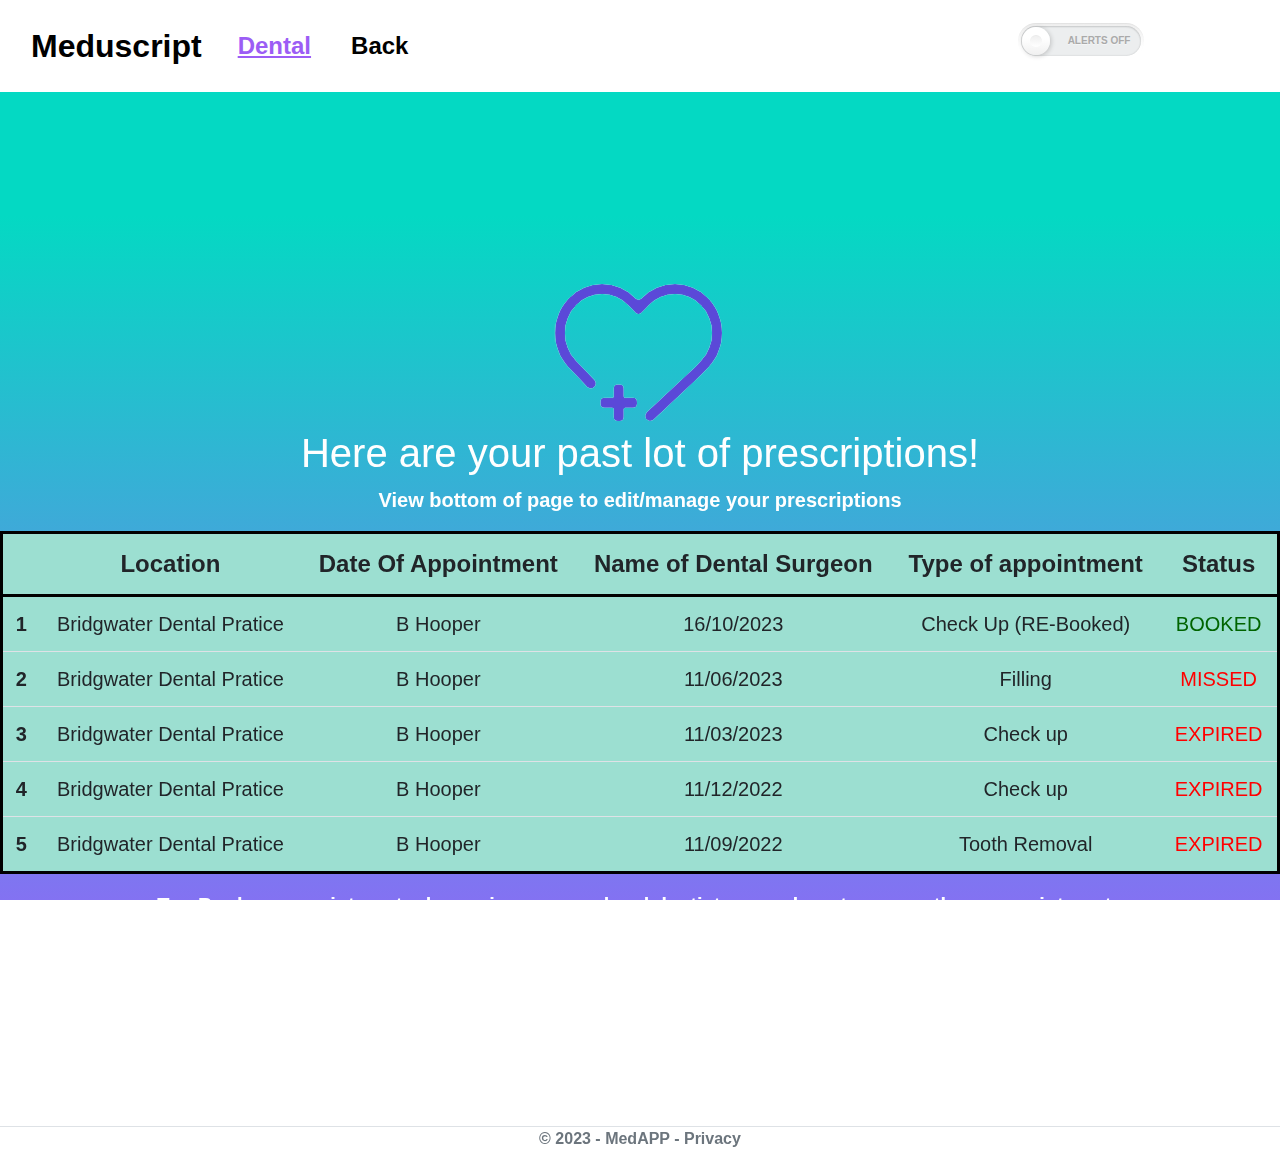
==== Perscriptiopn App/Dental.html @ eb31a35c "created dental pages and done the contents" ====
<!doctype html>
<html lang="en">
  <head>
    <title>Meduscript</title>
    <!-- Required meta tags -->
    <meta charset="utf-8">
    <meta name="viewport" content="width=device-width, initial-scale=1, shrink-to-fit=no">

    <!-- Bootstrap CSS -->
    <link rel="stylesheet" href="https://cdn.jsdelivr.net/npm/bootstrap@4.3.1/dist/css/bootstrap.min.css" integrity="sha384-ggOyR0iXCbMQv3Xipma34MD+dH/1fQ784/j6cY/iJTQUOhcWr7x9JvoRxT2MZw1T" crossorigin="anonymous">
    <link rel="stylesheet" href="style.css">
</head>
<nav class="navbar navbar-expand-lg bg-body-tertiary" style="background-color: white;">
    <div class="container-fluid">
      <a class="navbar-brand" href="#" style="color: black; font-size: xx-large;;">Meduscript</a>
      <button class="navbar-toggler" type="button" data-bs-toggle="collapse" data-bs-target="#navbarNav" aria-controls="navbarNav" aria-expanded="false" aria-label="Toggle navigation">
        <span class="navbar-toggler-icon"></span>
      </button>
      <div class="collapse navbar-collapse" id="navbarNav" style="color: black; font-size: large;">
        <ul class="navbar-nav">
          <li class="nav-item">
            <a class="nav-link" aria-current="page"   style="color: #9c5df5; font-size: x-large; padding: 20px; font-weight: bold; text-decoration-line: underline;">Dental</a>
          </li>
          <li class="nav-item">
            <a class="nav-link" href="Home.html" style="color: black; font-size: x-large; padding: 20px;">Back</a>
          </li>
        </ul>
        <label class="switch">
            <input class="switch-input" type="checkbox" />
            <span class="switch-label" data-on="A;erts On" data-off="Alerts Off"></span> 
            <span class="switch-handle"></span> 
          </label>
      </div>
    </div>
  </nav>
<body>
  <div class="text-center" style="font-size: 20px; padding: 190px 0;">
    <!--Main conetent -->
    <img src="images/image-removebg-preview (1).png">
        <h1>Here are your past lot of prescriptions!</h1>
        <p>View bottom of page to edit/manage your prescriptions</p>
        <table class="table">
  <thead>
    <!--Table for prescription data-->
    <tr style="font-size: larger; font-weight: bolder; border-bottom: solid; border-color: black;">
      <th scope="col"></th>
      <th  scope="col">Location</th>
      <th scope="col">Date Of Appointment </th>
      <th scope="col">Name of Dental Surgeon</th>
      <th scope="col">Type of appointment</th>
      <th scope="col">Status</th>
    </tr>
  </thead>
  <tbody style="font-weight: 100; ">
      <th scope="row">1</th>
      <td>Bridgwater Dental Pratice</td>
      <td>B Hooper </td>
      <td>16/10/2023</td>
      <td >Check Up (RE-Booked)</td>
      <td style="color: darkgreen;"> BOOKED</td>
    </tr>
    <tr>
      <th scope="row">2</th>
      <td>Bridgwater Dental Pratice</td>
      <td>B Hooper</td>
      <td>11/06/2023</td>
      <td>Filling</td>
      <td style="color: red;">MISSED</td>
    </tr>
    <tr>
        <th scope="row">3</th>
        <td>Bridgwater Dental Pratice</td>
        <td>B Hooper</td>
        <td>11/03/2023</td>
        <td>Check up</td>
        <td style="color: red;">EXPIRED</td>
    </tr>
    <tr>
        <th scope="row">4</th>
        <td>Bridgwater Dental Pratice</td>
        <td>B Hooper</td>
        <td>11/12/2022</td>
        <td>Check up</td>
        <td style="color: red;">EXPIRED</td>
    </tr>
    <tr>
        <th scope="row">5</th>
        <td>Bridgwater Dental Pratice</td>
        <td>B Hooper</td>
        <td>11/09/2022</td>
        <td> Tooth Removal</td>
        <td style="color: red;">EXPIRED</td>
    </tr>
 </table>
 <p>Too Book an appointment, please ring up your local dentist as we do not manage these appointments</p>

    </div>

    <footer class="border-top footer text-muted">
        <div class="container">
            &copy; 2023 - MedAPP - <a asp-area="" asp-controller="Home" asp-action="Privacy">Privacy</a>
        </div>
    </footer>
   
 
      
    <!-- Optional JavaScript -->
    <!-- jQuery first, then Popper.js, then Bootstrap JS -->
    <script src="https://code.jquery.com/jquery-3.3.1.slim.min.js" integrity="sha384-q8i/X+965DzO0rT7abK41JStQIAqVgRVzpbzo5smXKp4YfRvH+8abtTE1Pi6jizo" crossorigin="anonymous"></script>
    <script src="https://cdnjs.cloudflare.com/ajax/libs/popper.js/1.14.7/umd/popper.min.js" integrity="sha384-UO2eT0CpHqdSJQ6hJty5KVphtPhzWj9WO1clHTMGa3JDZwrnQq4sF86dIHNDz0W1" crossorigin="anonymous"></script>
    <script src="https://stackpath.bootstrapcdn.com/bootstrap/4.3.1/js/bootstrap.min.js" integrity="sha384-JjSmVgyd0p3pXB1rRibZUAYoIIy6OrQ6VrjIEaFf/nJGzIxFDsf4x0xIM+B07jRM" crossorigin="anonymous"></script>
  </body>
</html>
---- Perscriptiopn App/style.css ----
body:before {
	content:"";
	position:fixed;
	left:0;
	top:0;
	right:0;
	bottom:0;
	z-index:-1; 
	background:#D8D8D8;
    background: linear-gradient(to bottom, #04d9c3 24%, #8372f2 100%);

}

body{
    color: white;
    font-weight: bolder;
    text-align: center;
    position: center;
    margin-bottom: 60px;
    margin: auto;
    overflow-x: hidden; /* Hide horizontal scrollbar */


}


ul {
    color: black;
}
.switch {
	position: relative;
	display: block;
	vertical-align: top;
	width: 120px;
	height: 30px;
	padding: 3px;
    left: 590px;
	margin: 0 10px 10px 0;
	background: linear-gradient(to bottom, #eeeeee, #FFFFFF 25px);
	background-image: -webkit-linear-gradient(top, #eeeeee, #FFFFFF 25px);
	border-radius: 18px;
	box-shadow: inset 0 -1px white, inset 0 1px 1px rgba(0, 0, 0, 0.05);
	cursor: pointer;
	box-sizing:content-box;
}
.switch-input {
	position: absolute;
	top: 0;
	left: 0;
	opacity: 0;
	box-sizing:content-box;
}
.switch-label {
	position: relative;
	display: block;
	height: inherit;
	font-size: 10px;
	text-transform: uppercase;
	background: #eceeef;
	border-radius: inherit;
	box-shadow: inset 0 1px 2px rgba(0, 0, 0, 0.12), inset 0 0 2px rgba(0, 0, 0, 0.15);
	box-sizing:content-box;
}
.switch-label:before, .switch-label:after {
	position: absolute;
	top: 50%;
	margin-top: -.5em;
	line-height: 1;
	-webkit-transition: inherit;
	-moz-transition: inherit;
	-o-transition: inherit;
	transition: inherit;
	box-sizing:content-box;
}
.switch-label:before {
	content: attr(data-off);
	right: 11px;
	color: #aaaaaa;
	text-shadow: 0 1px rgba(255, 255, 255, 0.5);
}
.switch-label:after {
	content: attr(data-on);
	left: 11px;
	color: #FFFFFF;
	text-shadow: 0 1px rgba(0, 0, 0, 0.2);
	opacity: 0;
}
.switch-input:checked ~ .switch-label {
	background: #E1B42B;
	box-shadow: inset 0 1px 2px rgba(0, 0, 0, 0.15), inset 0 0 3px rgba(0, 0, 0, 0.2);
}
.switch-input:checked ~ .switch-label:before {
	opacity: 0;
}
.switch-input:checked ~ .switch-label:after {
	opacity: 1;
}
.switch-handle {
	position: absolute;
	top: 4px;
	left: 4px;
	width: 28px;
	height: 28px;
	background: linear-gradient(to bottom, #FFFFFF 40%, #f0f0f0);
	background-image: -webkit-linear-gradient(top, #FFFFFF 40%, #f0f0f0);
	border-radius: 100%;
	box-shadow: 1px 1px 5px rgba(0, 0, 0, 0.2);
}
.switch-handle:before {
	content: "";
	position: absolute;
	top: 50%;
	left: 50%;
	margin: -6px 0 0 -6px;
	width: 12px;
	height: 12px;
	background: linear-gradient(to bottom, #eeeeee, #FFFFFF);
	background-image: -webkit-linear-gradient(top, #eeeeee, #FFFFFF);
	border-radius: 6px;
	box-shadow: inset 0 1px rgba(0, 0, 0, 0.02);
}
.switch-input:checked ~ .switch-handle {
	left: 74px;
	box-shadow: -1px 1px 5px rgba(0, 0, 0, 0.2);
}
 
/* Transition
========================== */
.switch-label, .switch-handle {
	transition: All 0.3s ease;
	-webkit-transition: All 0.3s ease;
	-moz-transition: All 0.3s ease;
	-o-transition: All 0.3s ease;
}
/* Float four columns side by side */
.column {
    float: left;
    width: 25%;
    padding: 0 15px;
    
}
  
  /* Remove extra left and right margins, due to padding in columns */
  .row {
	margin: 10px -5px;
	position: relative;
	display: flex;
}

  
  /* Clear floats after the columns */
  .row:after {
    content: "";
    display: table;
    clear: both;
}
  
  /* Style the counter cards */
  .card {
    box-shadow: 0 4px 10px 0 rgba(5, 234, 150, 0.933); /* this adds the "card" effect */
    padding: 2px;
    text-align: center;
    background-color: #9cdfd1;
	height: auto;

}
  
  /* Responsive columns - one column layout (vertical) on small screens */
  @media screen and (max-width: 600px) {
    .column {
      width: 100%;
      display: block;
      margin-bottom: 20px;

    }
}

.p{
   font-family:'Lucida Sans', 'Lucida Sans Regular', 'Lucida Grande', 'Lucida Sans Unicode', Geneva, Verdana, sans-serif;
   font-size: medium;
}
/*CSS for table */
table {
	border-collapse: collapse;
	border: solid;
	border-color: black;
	background-color: #9cdfd1;
	color: white;
	
}
tr:hover {background-color: #ce97f7;}
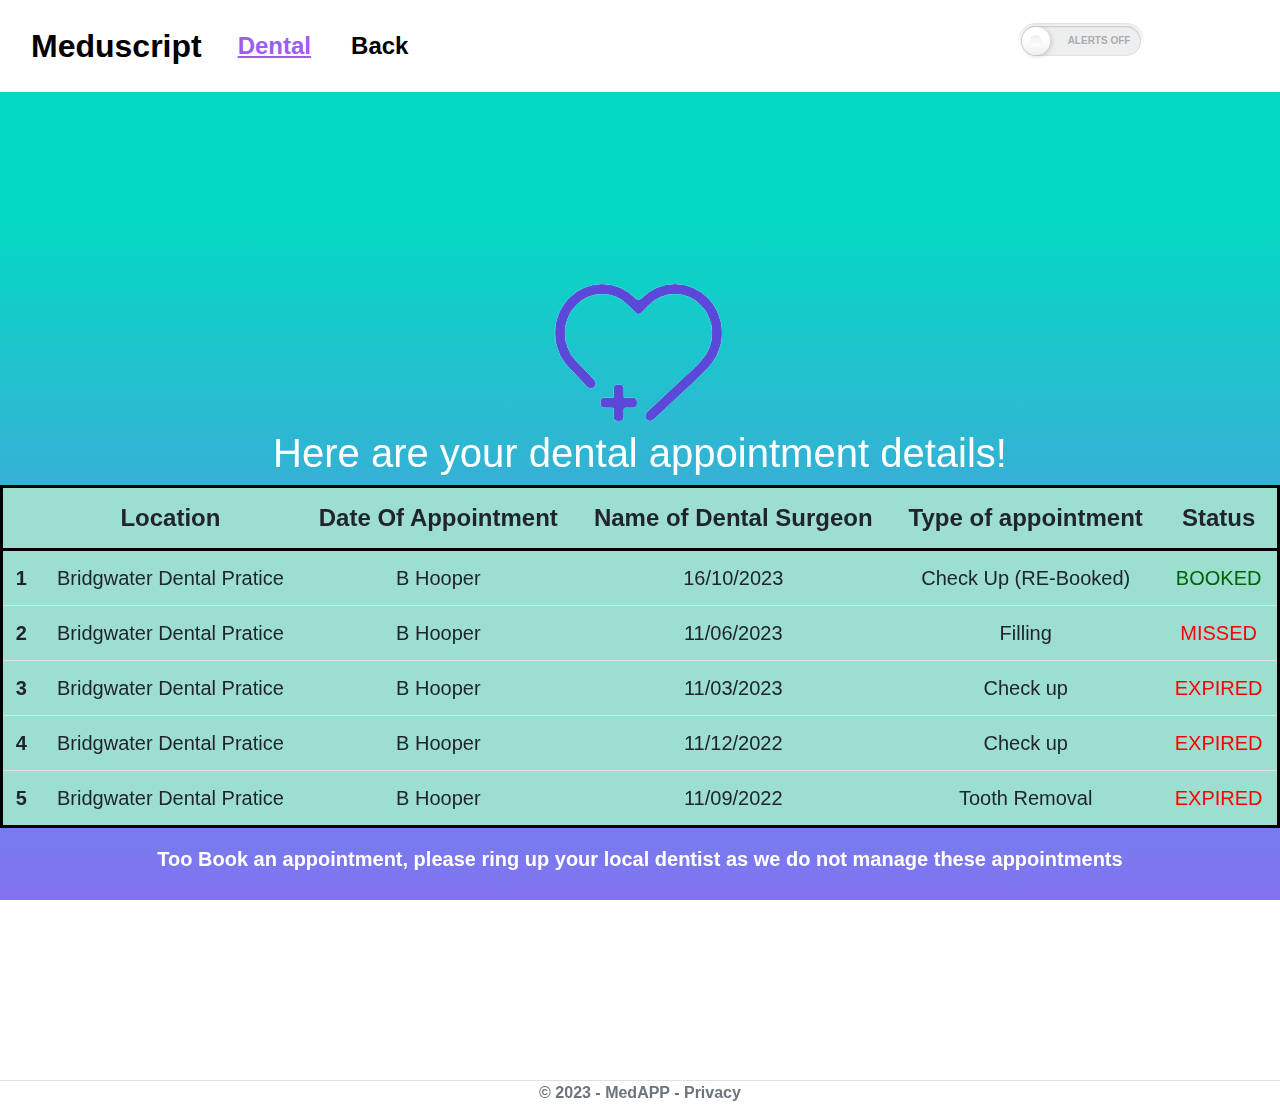
==== commit f756405d: "settings page has been comepleted" ====
--- a/Perscriptiopn App/Dental.html
+++ b/Perscriptiopn App/Dental.html
@@ -37,8 +37,7 @@
   <div class="text-center" style="font-size: 20px; padding: 190px 0;">
     <!--Main conetent -->
     <img src="images/image-removebg-preview (1).png">
-        <h1>Here are your past lot of prescriptions!</h1>
-        <p>View bottom of page to edit/manage your prescriptions</p>
+        <h1>Here are your dental appointment details!</h1>
         <table class="table">
   <thead>
     <!--Table for prescription data-->
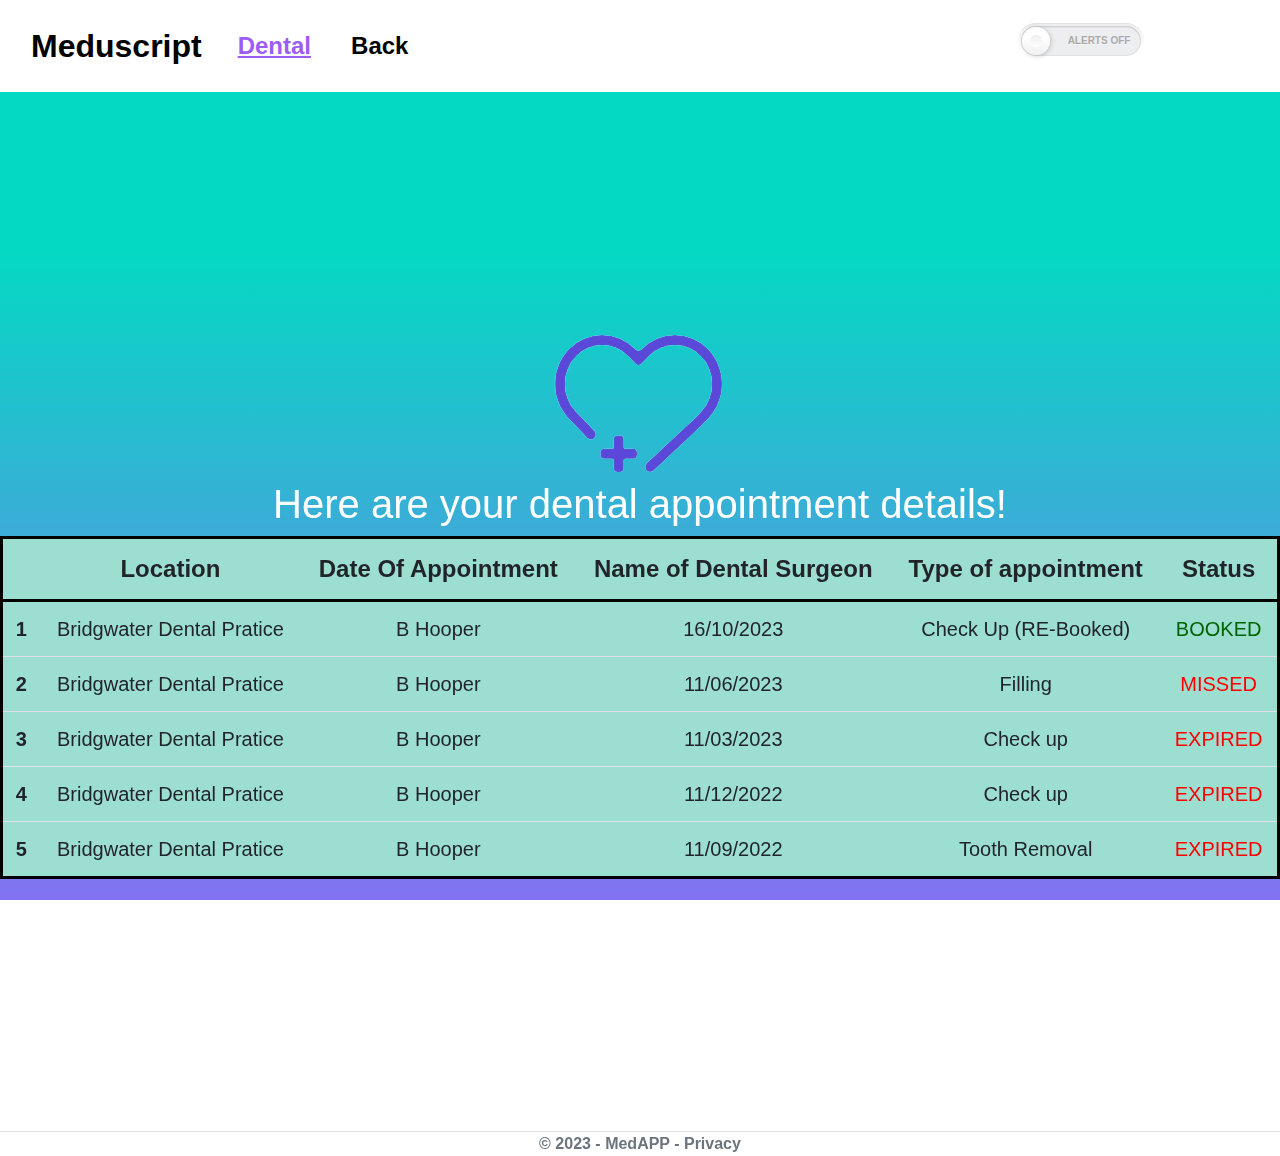
==== commit b3a51547: "Added padding to image" ====
--- a/Perscriptiopn App/Dental.html
+++ b/Perscriptiopn App/Dental.html
@@ -36,7 +36,7 @@
 <body>
   <div class="text-center" style="font-size: 20px; padding: 190px 0;">
     <!--Main conetent -->
-    <img src="images/image-removebg-preview (1).png">
+    <img src="images/image-removebg-preview (1).png" style="padding-top: 4%;">
         <h1>Here are your dental appointment details!</h1>
         <table class="table">
   <thead>
--- a/Perscriptiopn App/style.css
+++ b/Perscriptiopn App/style.css
@@ -2,7 +2,7 @@
 	content:"";
 	position:fixed;
 	left:0;
-	top:0;
+	top:5%;
 	right:0;
 	bottom:0;
 	z-index:-1; 
@@ -17,8 +17,10 @@
     text-align: center;
     position: center;
     margin-bottom: 60px;
+	margin-top: 60%;
     margin: auto;
     overflow-x: hidden; /* Hide horizontal scrollbar */
+	border-radius: 25%;
 
 
 }
@@ -136,13 +138,13 @@
 .column {
     float: left;
     width: 25%;
-    padding: 0 15px;
+    padding: 0 5px;
     
 }
   
   /* Remove extra left and right margins, due to padding in columns */
   .row {
-	margin: 10px -5px;
+	margin: 5px -5px;
 	position: relative;
 	display: flex;
 }
@@ -190,3 +192,5 @@
 }
 tr:hover {background-color: #ce97f7;}
 
+
+
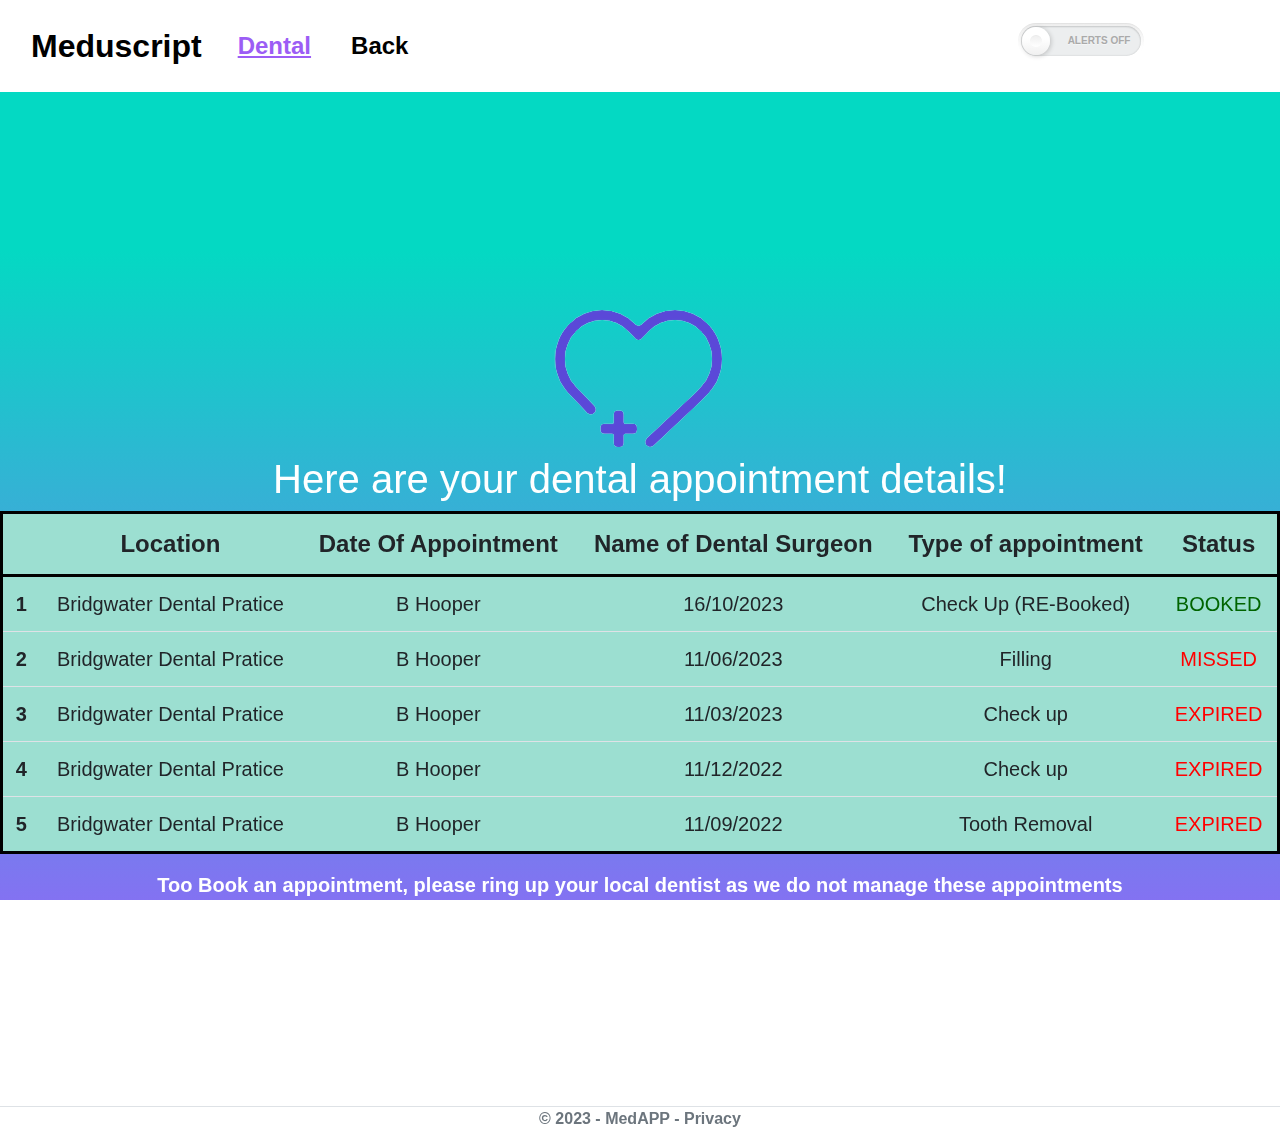
==== commit c3c2b730: "Java has been added to the login page alongside css" ====
--- a/Perscriptiopn App/Dental.html
+++ b/Perscriptiopn App/Dental.html
@@ -36,7 +36,7 @@
 <body>
   <div class="text-center" style="font-size: 20px; padding: 190px 0;">
     <!--Main conetent -->
-    <img src="images/image-removebg-preview (1).png" style="padding-top: 4%;">
+    <img src="images/image-removebg-preview (1).png" style="padding-top: 2%;">
         <h1>Here are your dental appointment details!</h1>
         <table class="table">
   <thead>
--- a/Perscriptiopn App/style.css
+++ b/Perscriptiopn App/style.css
@@ -194,3 +194,27 @@
 
 
 
+/*form*/
+input[type=text], select {
+	width: 50%;
+	padding: 12px 20px;
+	margin: 8px 0;
+	display: inline-block;
+	border: 1px solid #cccccc;
+	background: white;
+	border-radius: 4px;
+	box-sizing: border-box;
+}
+  
+  input[type=submit] {
+	width: 60%;
+	background-color: lightseagreen;
+	color: white;
+	padding: 14px 20px;
+	margin: 8px 0;
+	border: none;
+	border-radius: 4px;
+	cursor: pointer;
+}
+
+  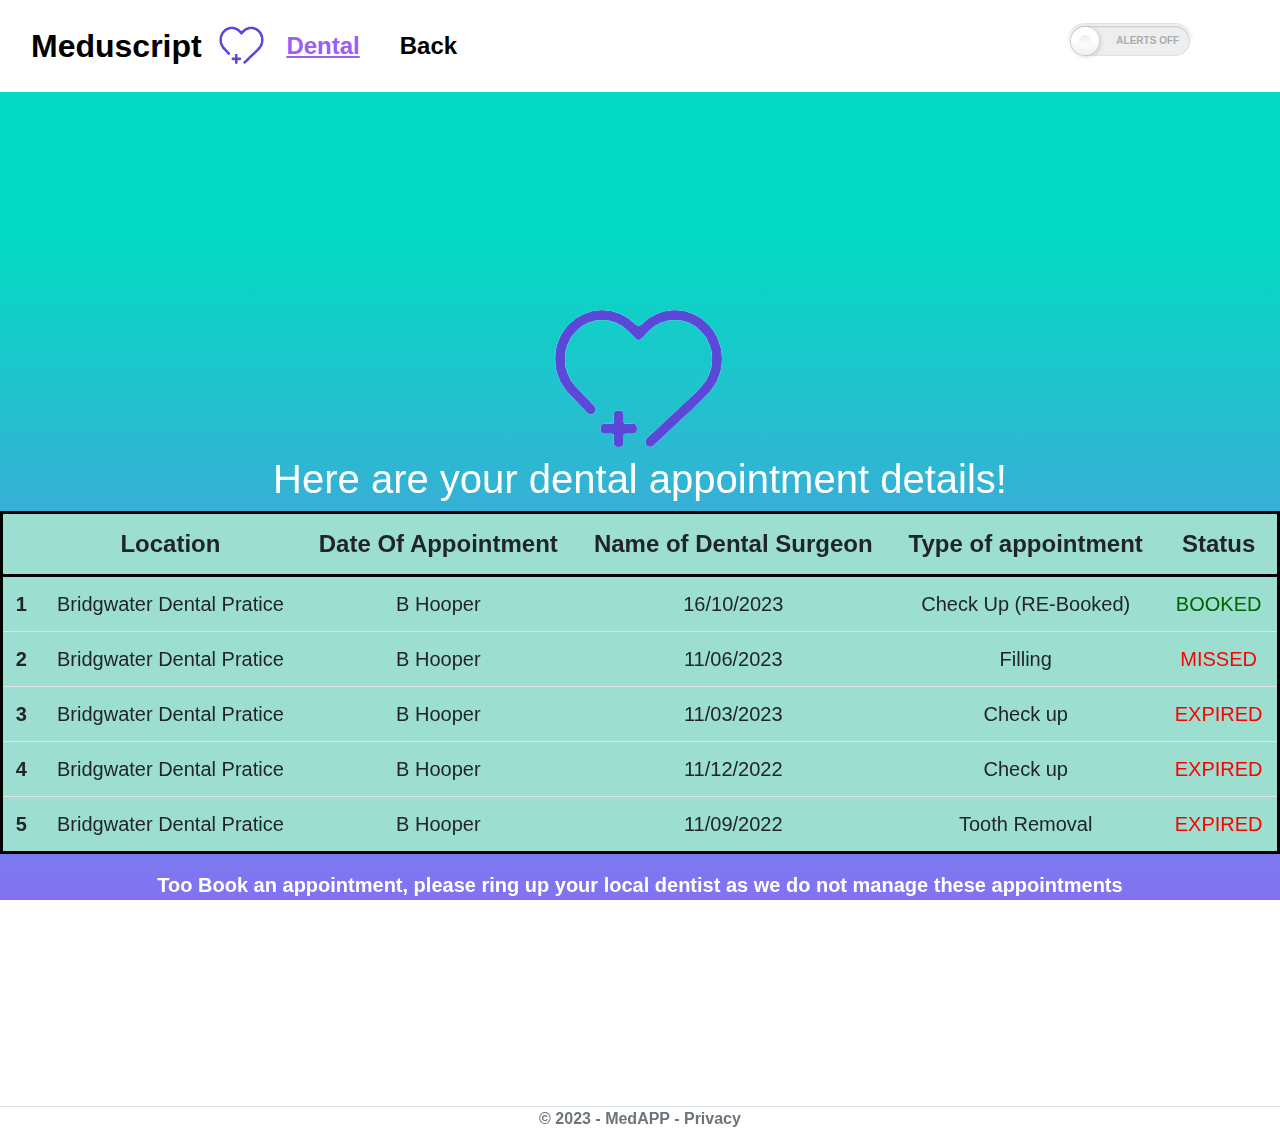
==== commit 20ed5455: "more css" ====
--- a/Perscriptiopn App/Dental.html
+++ b/Perscriptiopn App/Dental.html
@@ -12,7 +12,7 @@
 </head>
 <nav class="navbar navbar-expand-lg bg-body-tertiary" style="background-color: white;">
     <div class="container-fluid">
-      <a class="navbar-brand" href="#" style="color: black; font-size: xx-large;;">Meduscript</a>
+      <a class="navbar-brand" href="#" style="color: black; font-size: xx-large;;">Meduscript</a><img src="images/image-removebg-preview (1).png" width="4%" height="4%">
       <button class="navbar-toggler" type="button" data-bs-toggle="collapse" data-bs-target="#navbarNav" aria-controls="navbarNav" aria-expanded="false" aria-label="Toggle navigation">
         <span class="navbar-toggler-icon"></span>
       </button>
--- a/Perscriptiopn App/style.css
+++ b/Perscriptiopn App/style.css
@@ -196,25 +196,40 @@
 
 /*form*/
 input[type=text], select {
-	width: 50%;
-	padding: 12px 20px;
-	margin: 8px 0;
-	display: inline-block;
-	border: 1px solid #cccccc;
-	background: white;
-	border-radius: 4px;
+	width: 40%;
+	text-align: center;
+	padding: 20px 10px;
+	margin: 10px 0;
+	border: 2px solid rgb(0, 0, 0);
+	background: lightblue;
+	border-radius: 25px;
 	box-sizing: border-box;
 }
+input[type=password], select {
+	width: 40%;
+	text-align: center;
+	padding: 20px 10px;
+	margin: 10px 0;
+	border: 2px solid rgb(0, 0, 0);
+	background: lightblue;
+	border-radius: 25px;
+	box-sizing: border-box;
+}
   
   input[type=submit] {
-	width: 60%;
-	background-color: lightseagreen;
+	width: 30%;
+	background-color: rgb(4, 161, 154);
 	color: white;
 	padding: 14px 20px;
-	margin: 8px 0;
+	margin: 10px 0;
 	border: none;
-	border-radius: 4px;
+	border-radius: 25px;
 	cursor: pointer;
 }
 
+form{
+	font-family:sans-serif;
+	font-weight: bold;
+}
+
   